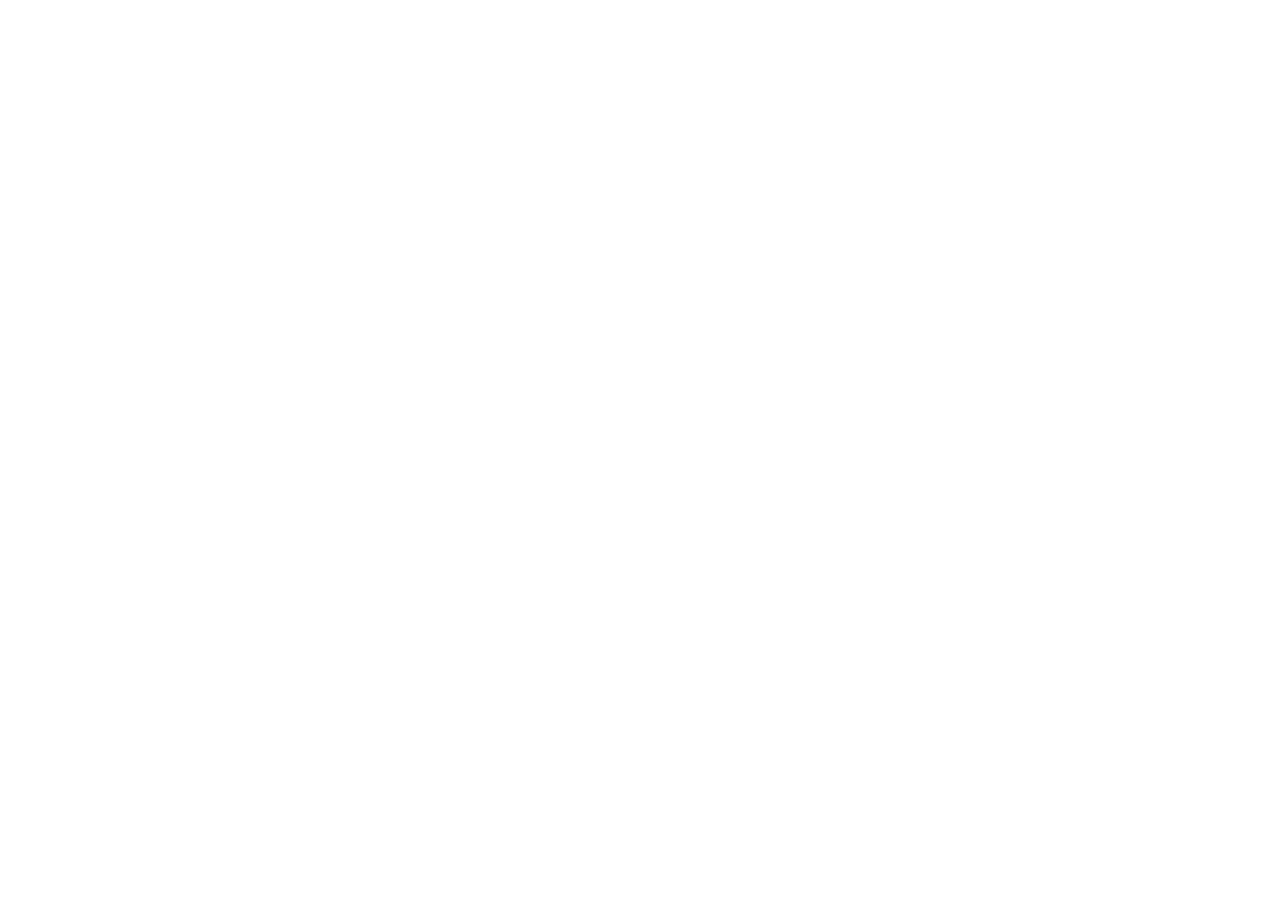
==== html_css_task/task-4/index.html @ c7fef64e "first" ====
<!DOCTYPE html>
<html lang="en">
<head>
    <meta charset="UTF-8">
    <meta http-equiv="X-UA-Compatible" content="IE=edge">
    <meta name="viewport" content="width=device-width, initial-scale=1.0">
    <title>Task-4</title>
    <link rel="stylesheet" href="./style.css">
</head>
<body>
    
</body>
</html>
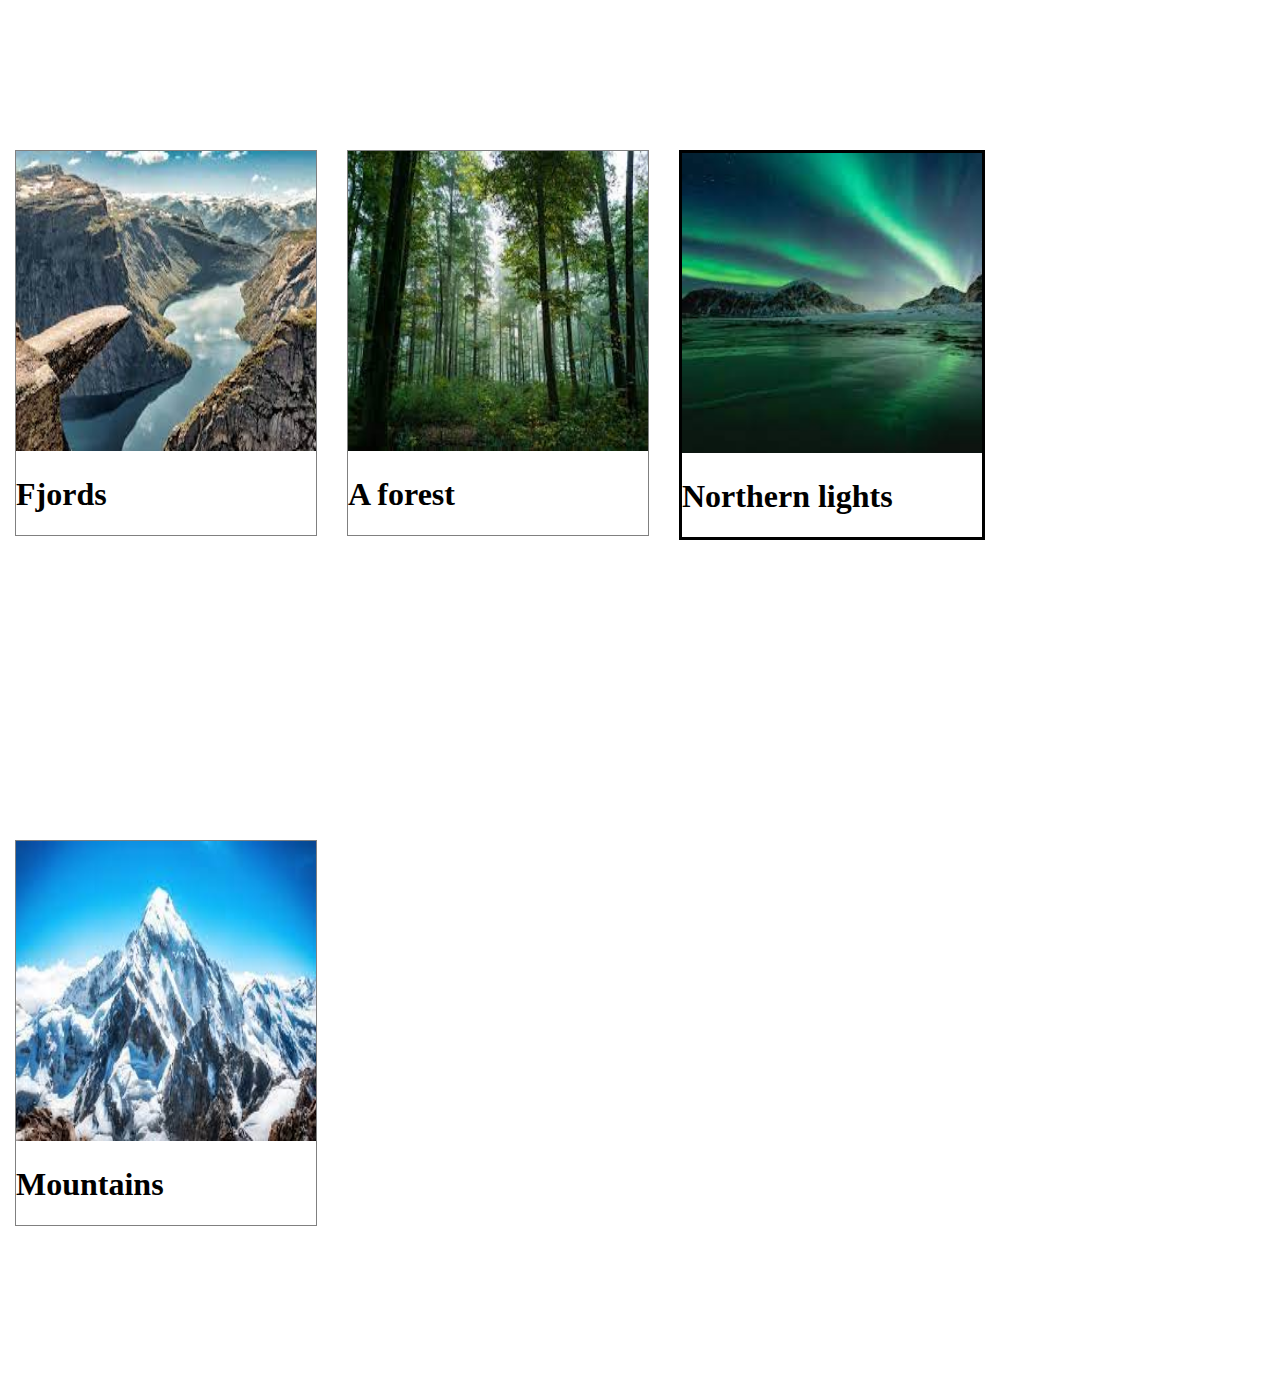
==== commit 6d920e58: "complate" ====
--- a/html_css_task/task-4/index.html
+++ b/html_css_task/task-4/index.html
@@ -1,5 +1,6 @@
 <!DOCTYPE html>
 <html lang="en">
+
 <head>
     <meta charset="UTF-8">
     <meta http-equiv="X-UA-Compatible" content="IE=edge">
@@ -7,7 +8,31 @@
     <title>Task-4</title>
     <link rel="stylesheet" href="./style.css">
 </head>
+
 <body>
     
+    <div>
+        <div class="img-container">
+            <img src="./img/fjords.jpeg.jpg" alt="">
+            <h1>Fjords</h1>
+        </div>
+
+        <div class="img-container">
+            <img src="./img/forest.jpeg.jpg" alt="">
+            <h1>A forest</h1>
+        </div>
+
+        <div class="img-container" id="bold">
+            <img src="./img/nothern.jpeg.jpg" alt="">
+            <h1>Northern lights</h1>
+        </div>
+
+        <div class="img-container">
+            <img src="./img/mountain.jpeg.jpg" alt="">
+            <h1>Mountains</h1>
+        </div>
+    </div>
+
 </body>
+
 </html>--- a/html_css_task/task-4/style.css
+++ b/html_css_task/task-4/style.css
@@ -0,0 +1,26 @@
+body {
+  margin: 0;
+  padding: 0;
+}
+
+.img-container {
+  float: left;
+  padding: 0;
+  margin: 150px 15px;
+  box-sizing: border-box;
+  border: 1px solid gray;
+}
+
+#bold {
+  border: 3px solid black;
+}
+
+img {
+  width: 300px;
+  height: 300px;
+}
+
+.img-container:hover {
+  border: 2px solid lightgray;
+  text-shadow: 2px 2px 2px red;
+}
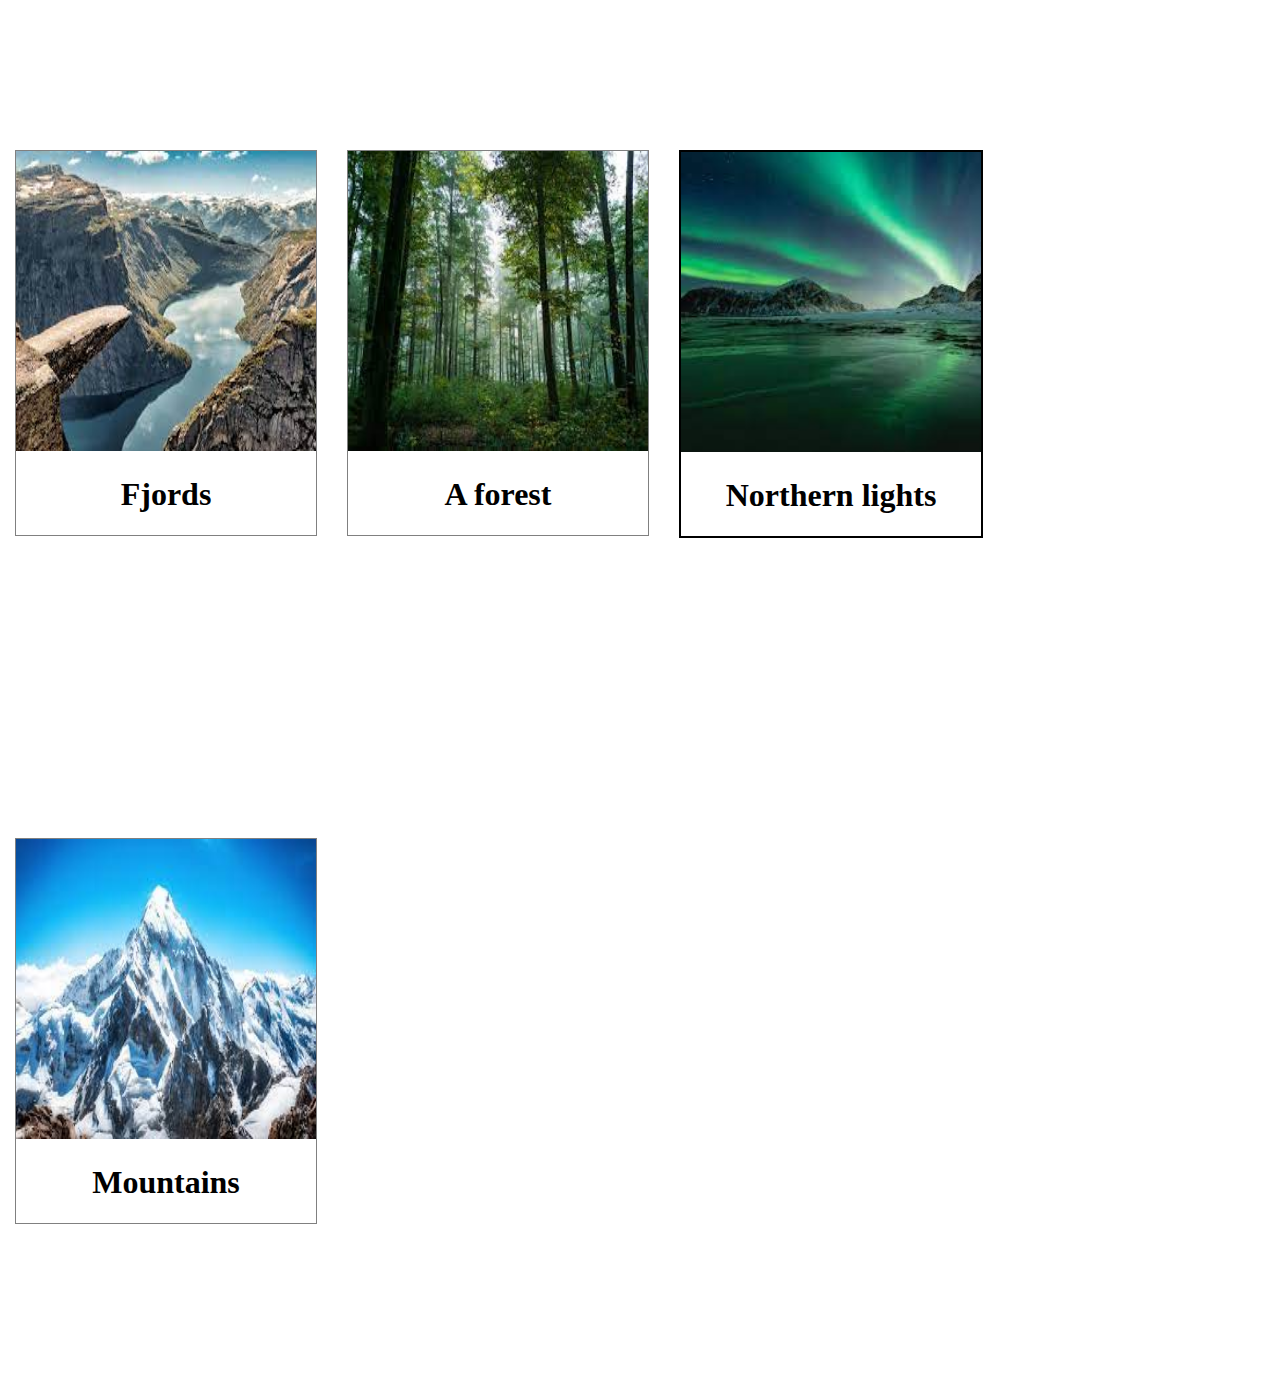
==== commit d868986c: "update" ====
--- a/html_css_task/task-4/index.html
+++ b/html_css_task/task-4/index.html
@@ -10,7 +10,7 @@
 </head>
 
 <body>
-    
+
     <div>
         <div class="img-container">
             <img src="./img/fjords.jpeg.jpg" alt="">
--- a/html_css_task/task-4/style.css
+++ b/html_css_task/task-4/style.css
@@ -12,7 +12,7 @@
 }
 
 #bold {
-  border: 3px solid black;
+  border: 2px solid black;
 }
 
 img {
@@ -21,6 +21,13 @@
 }
 
 .img-container:hover {
-  border: 2px solid lightgray;
-  text-shadow: 2px 2px 2px red;
+  border: 1px solid black;
 }
+
+h1 {
+  text-align: center;
+}
+
+#bold:hover {
+  border: 2px solid black;
+}
